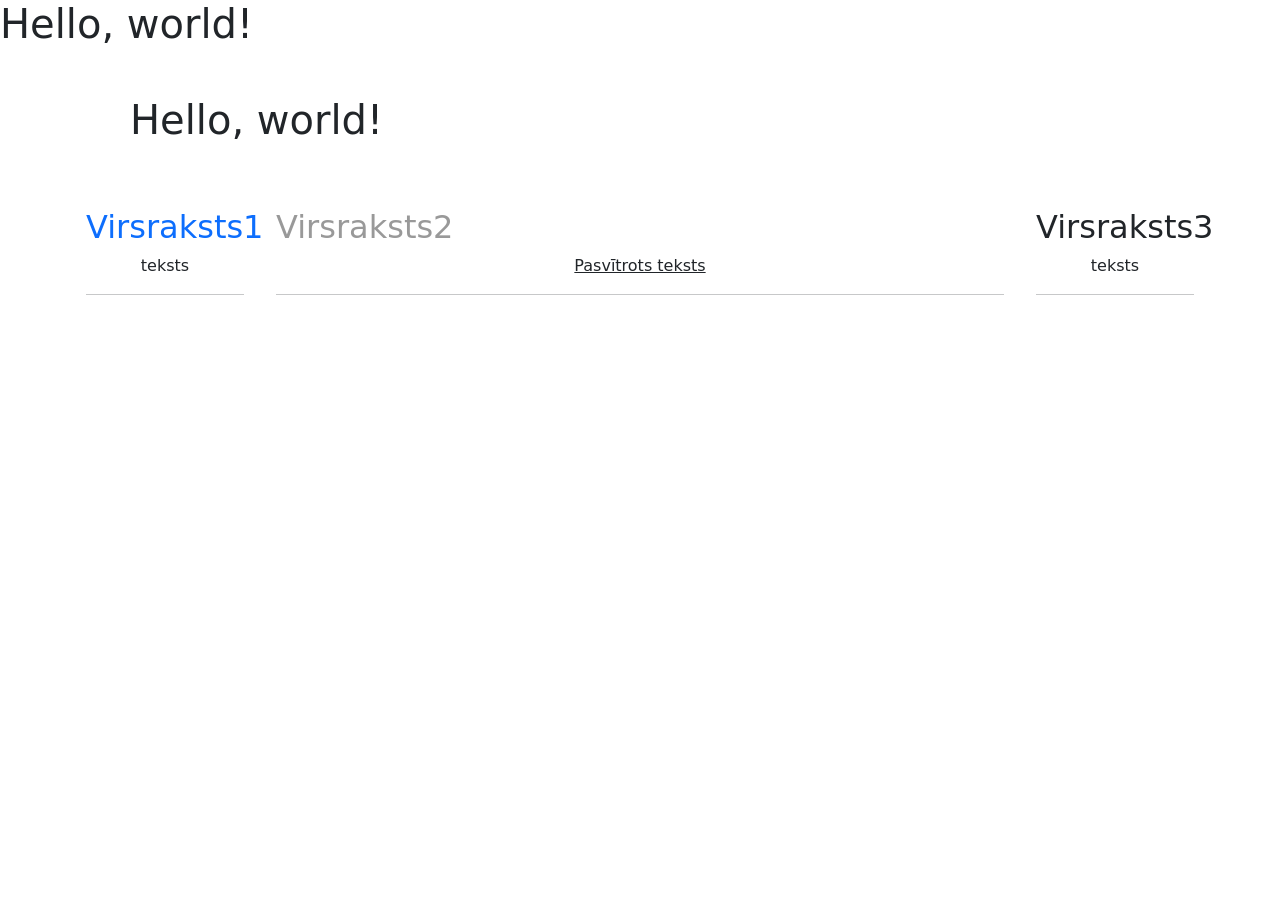
==== bootstrap.html @ c62a8aac "bootstrap colors" ====
<!doctype html>
<html lang="en">

<head>
    <meta charset="utf-8">
    <meta name="viewport" content="width=device-width, initial-scale=1">
    <title>Bootstrap demo</title>
    <link href="https://cdn.jsdelivr.net/npm/bootstrap@5.3.8/dist/css/bootstrap.min.css" rel="stylesheet"
        integrity="sha384-sRIl4kxILFvY47J16cr9ZwB07vP4J8+LH7qKQnuqkuIAvNWLzeN8tE5YBujZqJLB" crossorigin="anonymous">
</head>

<body>
    <h1>Hello, world!</h1>


    <div class="container">
        <!-- Content here -->
        <h1 class="m-5">Hello, world!</h1>

        <div class="row text-center">
            <div class="col-md-2 col-sm-4 p-3">
                <h2 class="text-end text-primary" style="color:var(--bs-yellow)">Virsraksts1</h2>
                <p>teksts</p>
                <hr>
            </div>
            <div class="col-md-8 col-sm-4 p-3">
                <h2 class="text-start" style="color:#999">Virsraksts2</h2>
                <p><u>Pasvītrots teksts</u></p>
                <hr>
            </div>
            <div class="col-md-2 col-sm-4 p-3">
                <h2 class="text-center">Virsraksts3</h2>
                <p>teksts</p>
                <hr>
            </div>
        </div>
    </div>








    <script src="https://cdn.jsdelivr.net/npm/bootstrap@5.3.8/dist/js/bootstrap.bundle.min.js"
        integrity="sha384-FKyoEForCGlyvwx9Hj09JcYn3nv7wiPVlz7YYwJrWVcXK/BmnVDxM+D2scQbITxI"
        crossorigin="anonymous"></script>
</body>

</html>
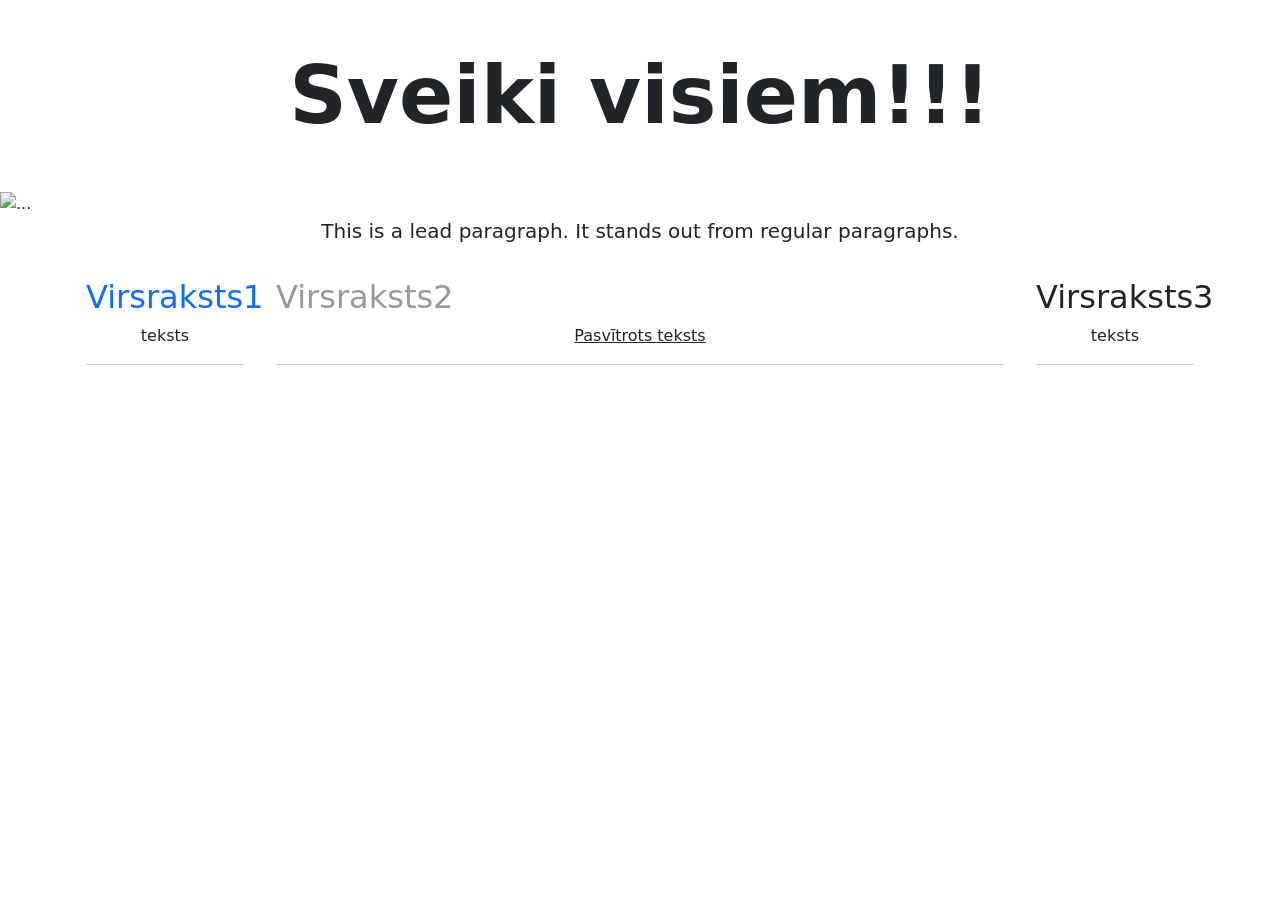
==== commit 537f7ed0: "images" ====
--- a/bootstrap.html
+++ b/bootstrap.html
@@ -10,12 +10,14 @@
 </head>
 
 <body>
-    <h1>Hello, world!</h1>
+    <h1 class="display-1 text-center fw-bolder mx-auto my-5">Sveiki visiem!!!</h1>
+    <img src="https://picsum.photos/800/200" class="img-fluid d-block mx-auto" alt="...">
 
-
-    <div class="container">
+    <div class="container text-center">
         <!-- Content here -->
-        <h1 class="m-5">Hello, world!</h1>
+        <p class="lead">
+            This is a lead paragraph. It stands out from regular paragraphs.
+        </p>
 
         <div class="row text-center">
             <div class="col-md-2 col-sm-4 p-3">
@@ -24,7 +26,7 @@
                 <hr>
             </div>
             <div class="col-md-8 col-sm-4 p-3">
-                <h2 class="text-start" style="color:#999">Virsraksts2</h2>
+                <h2 class="text-start" style="color:#999" ->Virsraksts2</h2>
                 <p><u>Pasvītrots teksts</u></p>
                 <hr>
             </div>
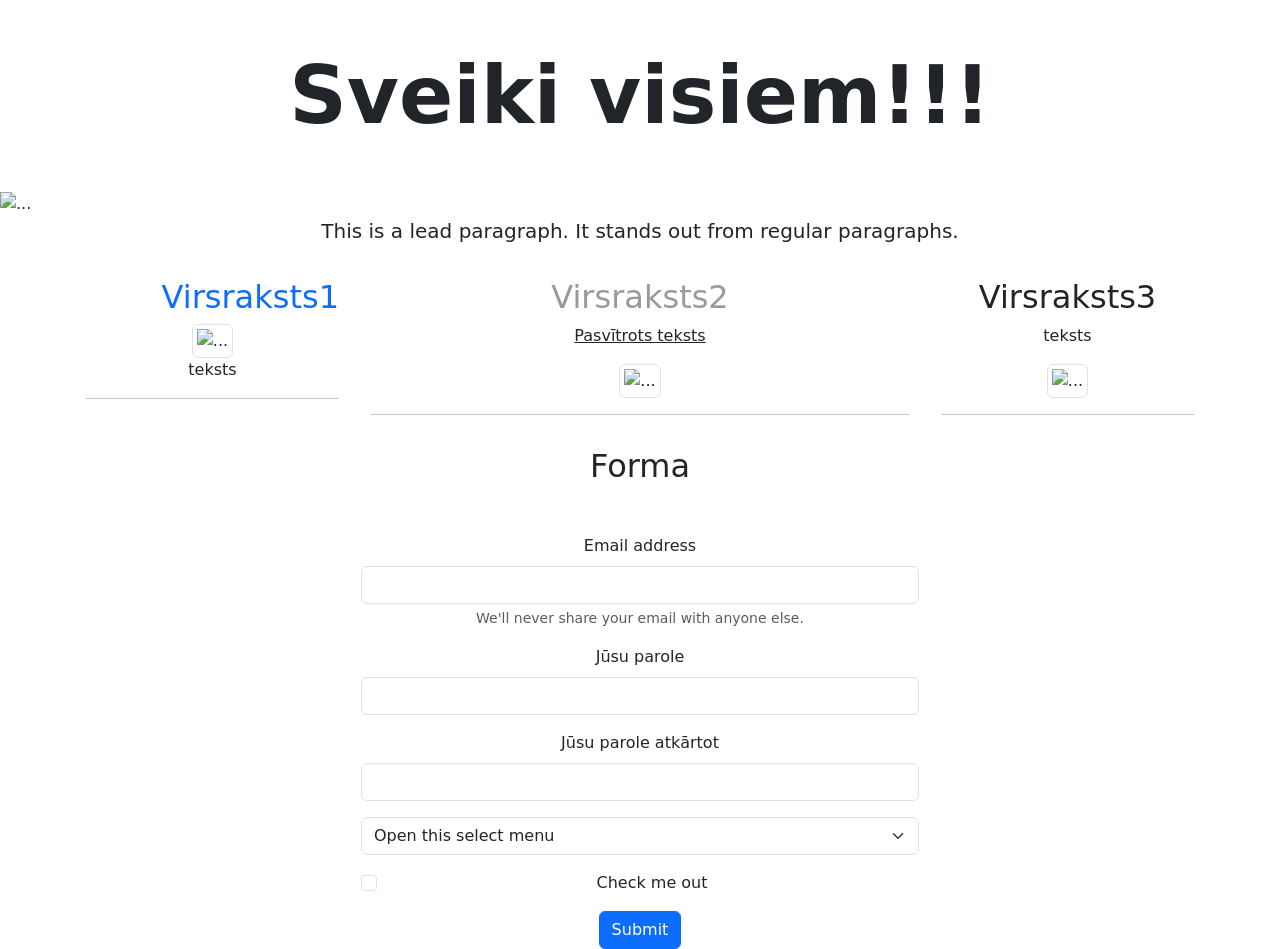
==== commit e356606a: "forma" ====
--- a/bootstrap.html
+++ b/bootstrap.html
@@ -20,22 +20,63 @@
         </p>
 
         <div class="row text-center">
-            <div class="col-md-2 col-sm-4 p-3">
+            <div class="col-md-3 col-sm-4 p-3">
                 <h2 class="text-end text-primary" style="color:var(--bs-yellow)">Virsraksts1</h2>
+                <img src="https://picsum.photos/200" class="img-thumbnail" alt="...">
                 <p>teksts</p>
                 <hr>
             </div>
-            <div class="col-md-8 col-sm-4 p-3">
-                <h2 class="text-start" style="color:#999" ->Virsraksts2</h2>
+            <div class="col-md-6 col-sm-4 p-3">
+                <h2 class="text-center " style="color:#999" ->Virsraksts2</h2>
                 <p><u>Pasvītrots teksts</u></p>
+                <img src="https://picsum.photos/200" class="img-thumbnail" alt="...">
                 <hr>
             </div>
-            <div class="col-md-2 col-sm-4 p-3">
+            <div class="col-md-3 col-sm-4 p-3">
                 <h2 class="text-center">Virsraksts3</h2>
                 <p>teksts</p>
+                <img src="https://picsum.photos/200" class="img-thumbnail" alt="...">
                 <hr>
             </div>
         </div>
+
+
+
+
+        <h2>Forma</h2>
+        <form class="mx-auto mt-5" style="width: 50%;">
+            <div class="mb-3">
+                <label for="exampleInputEmail1" class="form-label">Email address</label>
+                <input type="email" class="form-control" id="exampleInputEmail1" aria-describedby="emailHelp">
+                <div id="emailHelp" class="form-text">We'll never share your email with anyone else.</div>
+            </div>
+            <div class="mb-3">
+                <label for="exampleInputPassword1" class="form-label">Jūsu parole</label>
+                <input type="password" class="form-control" id="exampleInputPassword1">
+            </div>
+            <div class="mb-3">
+                <label for="exampleInputPassword1" class="form-label">Jūsu parole atkārtot</label>
+                <input type="password" class="form-control" id="exampleInputPassword1">
+            </div>
+
+            <div class="mb-3">
+                <select class="form-select" aria-label="Default select example">
+                    <option selected>Open this select menu</option>
+                    <option value="1">One</option>
+                    <option value="2">Two</option>
+                    <option value="3">Three</option>
+                </select>
+
+            </div>
+            <div class="mb-3 form-check">
+                <input type="checkbox" class="form-check-input" id="exampleCheck1">
+                <label class="form-check-label" for="exampleCheck1">Check me out</label>
+            </div>
+
+
+
+            <button type="submit" class="btn btn-primary">Submit</button>
+        </form>
     </div>
 
 
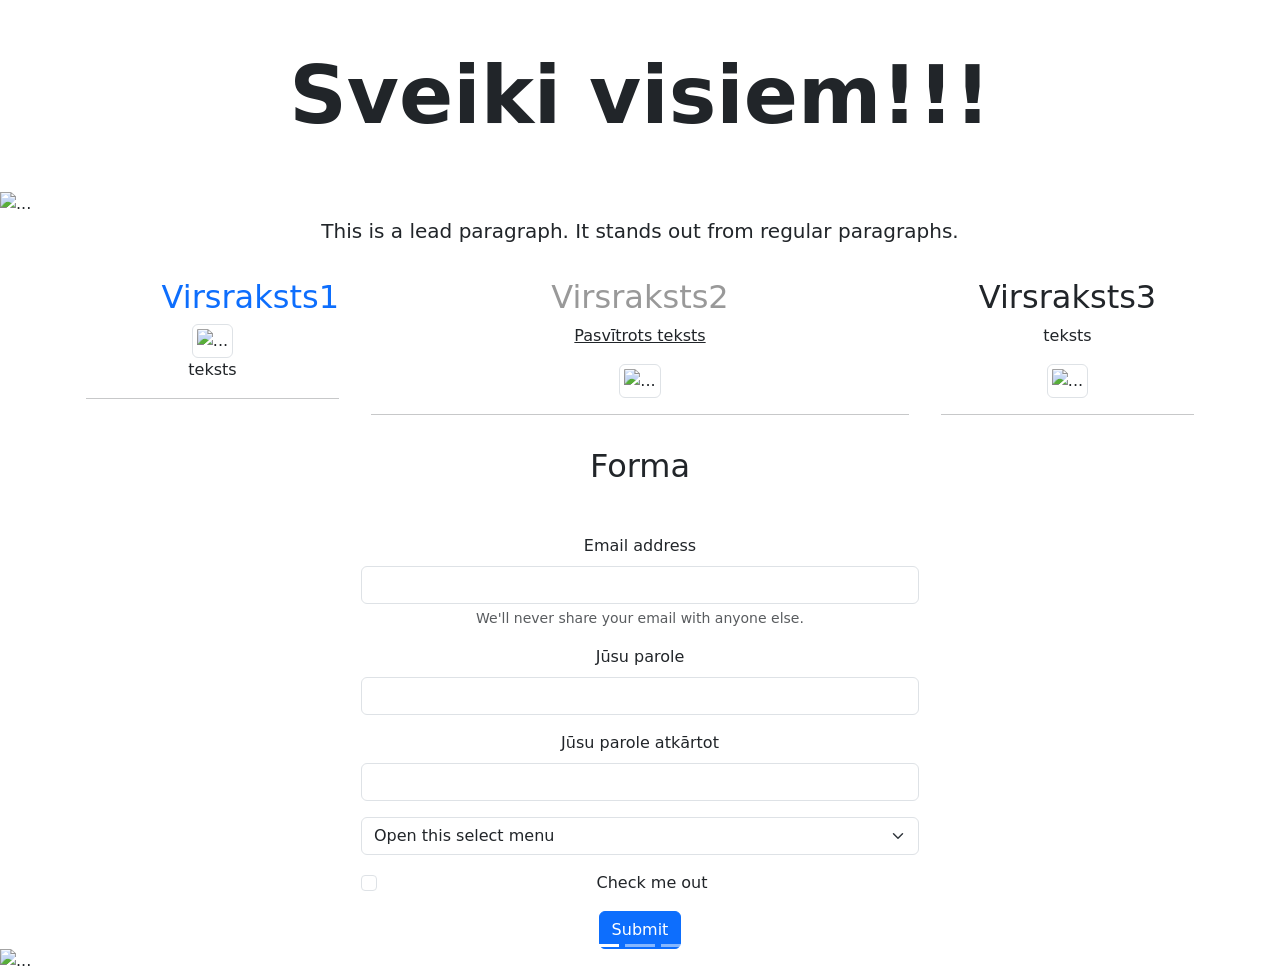
==== commit 3d3d2e27: "karuselis" ====
--- a/bootstrap.html
+++ b/bootstrap.html
@@ -78,7 +78,34 @@
             <button type="submit" class="btn btn-primary">Submit</button>
         </form>
     </div>
-
+    <!-- Karuselis -->
+    <div id="carouselExampleIndicators" class="carousel slide">
+  <div class="carousel-indicators">
+    <button type="button" data-bs-target="#carouselExampleIndicators" data-bs-slide-to="0" class="active" aria-current="true" aria-label="Slide 1"></button>
+    <button type="button" data-bs-target="#carouselExampleIndicators" data-bs-slide-to="1" aria-label="Slide 2"></button>
+    <button type="button" data-bs-target="#carouselExampleIndicators" data-bs-slide-to="2" aria-label="Slide 3"></button>
+  </div>
+  <div class="carousel-inner">
+    <div class="carousel-item active">
+      <img src="..." class="d-block w-100" alt="...">
+    </div>
+    <div class="carousel-item">
+      <img src="..." class="d-block w-100" alt="...">
+    </div>
+    <div class="carousel-item">
+      <img src="..." class="d-block w-100" alt="...">
+    </div>
+  </div>
+  <button class="carousel-control-prev" type="button" data-bs-target="#carouselExampleIndicators" data-bs-slide="prev">
+    <span class="carousel-control-prev-icon" aria-hidden="true"></span>
+    <span class="visually-hidden">Previous</span>
+  </button>
+  <button class="carousel-control-next" type="button" data-bs-target="#carouselExampleIndicators" data-bs-slide="next">
+    <span class="carousel-control-next-icon" aria-hidden="true"></span>
+    <span class="visually-hidden">Next</span>
+  </button>
+</div>
+ <!-- Karuselis -->
 
 
 
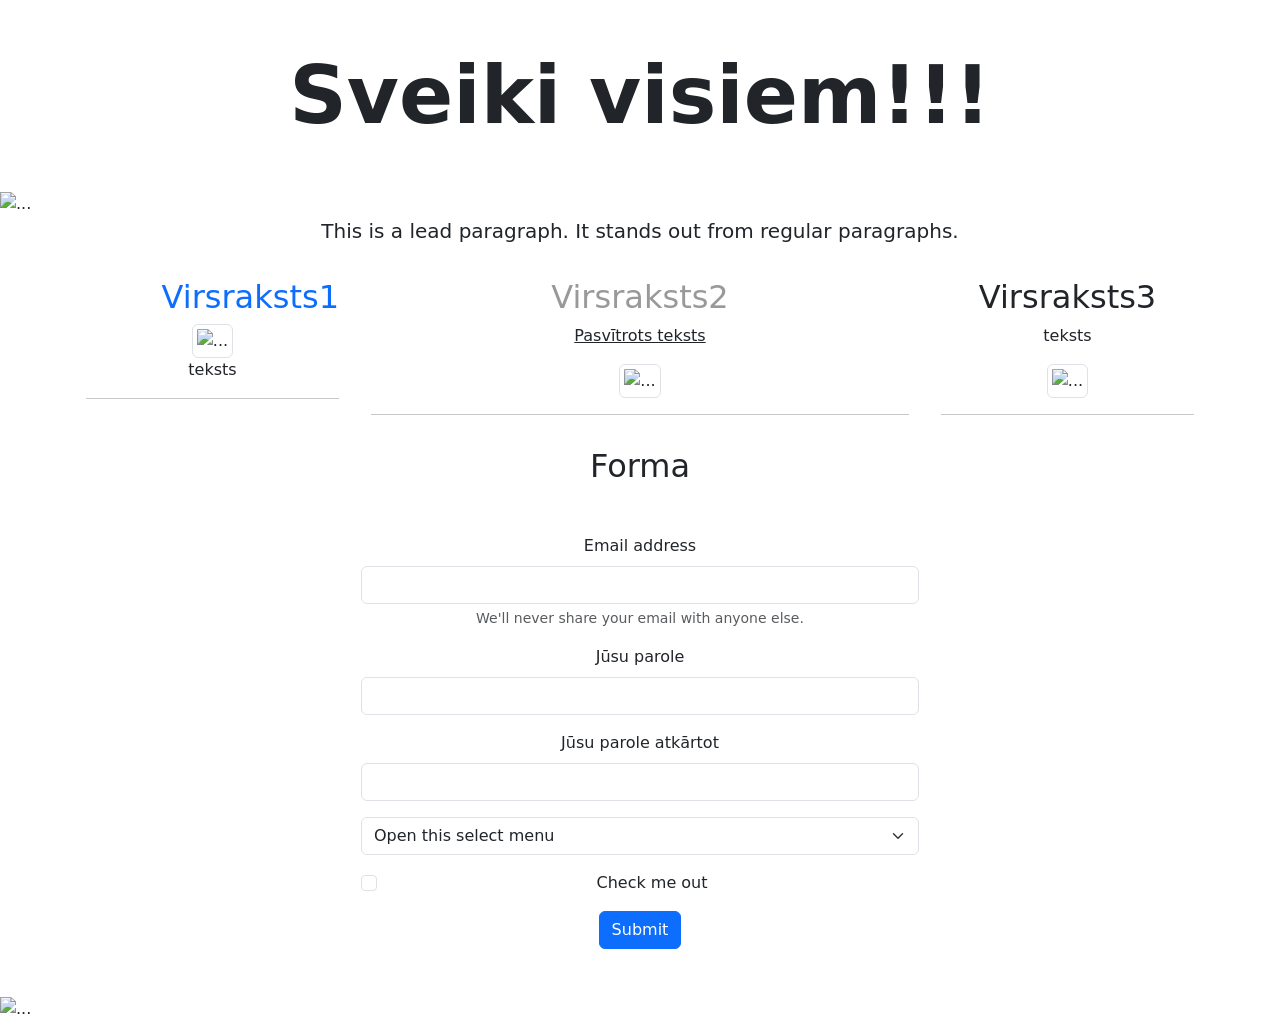
==== commit ebccae34: "slider" ====
--- a/bootstrap.html
+++ b/bootstrap.html
@@ -79,33 +79,44 @@
         </form>
     </div>
     <!-- Karuselis -->
-    <div id="carouselExampleIndicators" class="carousel slide">
-  <div class="carousel-indicators">
-    <button type="button" data-bs-target="#carouselExampleIndicators" data-bs-slide-to="0" class="active" aria-current="true" aria-label="Slide 1"></button>
-    <button type="button" data-bs-target="#carouselExampleIndicators" data-bs-slide-to="1" aria-label="Slide 2"></button>
-    <button type="button" data-bs-target="#carouselExampleIndicators" data-bs-slide-to="2" aria-label="Slide 3"></button>
-  </div>
-  <div class="carousel-inner">
-    <div class="carousel-item active">
-      <img src="..." class="d-block w-100" alt="...">
+    <div id="carouselExampleIndicators" class="carousel slide mt-5">
+        <div class="carousel-indicators">
+            <button type="button" data-bs-target="#carouselExampleIndicators" data-bs-slide-to="0" class="active"
+                aria-current="true" aria-label="Slide 1"></button>
+            <button type="button" data-bs-target="#carouselExampleIndicators" data-bs-slide-to="1"
+                aria-label="Slide 2"></button>
+            <button type="button" data-bs-target="#carouselExampleIndicators" data-bs-slide-to="2"
+                aria-label="Slide 3"></button>
+        </div>
+        <div class="carousel-inner">
+            <div class="carousel-item active">
+                <img src="https://picsum.photos/id/50/1200/300" class="d-block w-100" alt="...">
+            </div>
+            <div class="carousel-item">
+                <img src="https://picsum.photos/id/51/1200/300" class="d-block w-100" alt="...">
+            </div>
+            <div class="carousel-item">
+                <img src="https://picsum.photos/id/52/1200/300" class="d-block w-100" alt="...">
+            </div>
+            <div class="carousel-item">
+                <img src="https://picsum.photos/id/53/1200/300" class="d-block w-100" alt="...">
+            </div>
+            <div class="carousel-item">
+                <img src="https://picsum.photos/id/54/1200/300" class="d-block w-100" alt="...">
+            </div>
+        </div>
+        <button class="carousel-control-prev" type="button" data-bs-target="#carouselExampleIndicators"
+            data-bs-slide="prev">
+            <span class="carousel-control-prev-icon" aria-hidden="true"></span>
+            <span class="visually-hidden">Previous</span>
+        </button>
+        <button class="carousel-control-next" type="button" data-bs-target="#carouselExampleIndicators"
+            data-bs-slide="next">
+            <span class="carousel-control-next-icon" aria-hidden="true"></span>
+            <span class="visually-hidden">Next</span>
+        </button>
     </div>
-    <div class="carousel-item">
-      <img src="..." class="d-block w-100" alt="...">
-    </div>
-    <div class="carousel-item">
-      <img src="..." class="d-block w-100" alt="...">
-    </div>
-  </div>
-  <button class="carousel-control-prev" type="button" data-bs-target="#carouselExampleIndicators" data-bs-slide="prev">
-    <span class="carousel-control-prev-icon" aria-hidden="true"></span>
-    <span class="visually-hidden">Previous</span>
-  </button>
-  <button class="carousel-control-next" type="button" data-bs-target="#carouselExampleIndicators" data-bs-slide="next">
-    <span class="carousel-control-next-icon" aria-hidden="true"></span>
-    <span class="visually-hidden">Next</span>
-  </button>
-</div>
- <!-- Karuselis -->
+    <!-- Karuselis -->
 
 
 
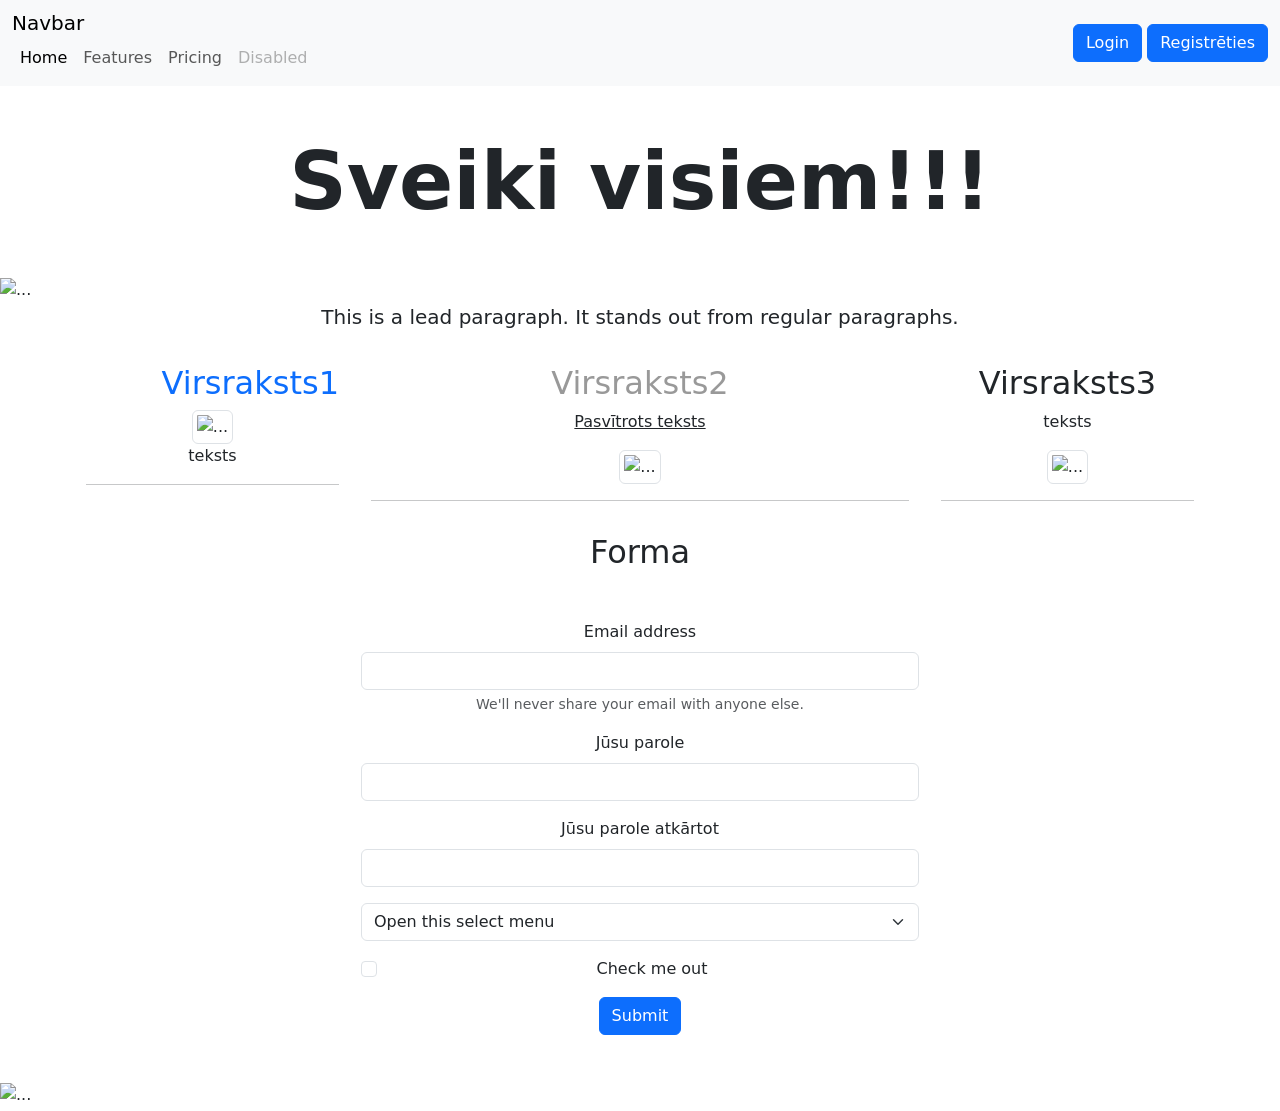
==== commit 7567f366: "bootstrap" ====
--- a/bootstrap.html
+++ b/bootstrap.html
@@ -10,6 +10,48 @@
 </head>
 
 <body>
+    <nav class="navbar navbar-expand-lg bg-body-tertiary">
+        <div class="container-fluid">
+            <div>
+                  <!-- saturs no kreisās puses -->
+                <a class="navbar-brand" href="#">Navbar</a>
+                <button class="navbar-toggler" type="button" data-bs-toggle="collapse"
+                    data-bs-target="#navbarNavAltMarkup" aria-controls="navbarNavAltMarkup" aria-expanded="false"
+                    aria-label="Toggle navigation">
+                    <span class="navbar-toggler-icon"></span>
+                </button>
+                <div class="collapse navbar-collapse" id="navbarNavAltMarkup">
+                    <div class="navbar-nav">
+                        <a class="nav-link active" aria-current="page" href="#">Home</a>
+                        <a class="nav-link" href="#">Features</a>
+                        <a class="nav-link" href="#">Pricing</a>
+                        <a class="nav-link disabled" aria-disabled="true">Disabled</a>
+                    </div>
+                </div>
+            </div>
+            <div>
+                <!-- saturs no labās puses -->
+                 <!-- Button trigger modal -->
+                <button type="button" class="btn btn-primary" data-bs-toggle="modal" data-bs-target="#modal1">
+                    Login
+                </button>
+
+                <!-- Button trigger modal -->
+                <button type="button" class="btn btn-primary" data-bs-toggle="modal" data-bs-target="#modal2">
+                    Registrēties
+                </button>
+
+            </div>
+
+        </div>
+    </nav>
+
+    <nav>
+       
+    </nav>
+
+
+
     <h1 class="display-1 text-center fw-bolder mx-auto my-5">Sveiki visiem!!!</h1>
     <img src="https://picsum.photos/800/200" class="img-fluid d-block mx-auto" alt="...">
 
@@ -86,6 +128,10 @@
             <button type="button" data-bs-target="#carouselExampleIndicators" data-bs-slide-to="1"
                 aria-label="Slide 2"></button>
             <button type="button" data-bs-target="#carouselExampleIndicators" data-bs-slide-to="2"
+                aria-label="Slide 3"></button>
+            <button type="button" data-bs-target="#carouselExampleIndicators" data-bs-slide-to="3"
+                aria-label="Slide 3"></button>
+            <button type="button" data-bs-target="#carouselExampleIndicators" data-bs-slide-to="4"
                 aria-label="Slide 3"></button>
         </div>
         <div class="carousel-inner">
@@ -124,6 +170,49 @@
 
 
 
+
+
+    <!-- Modal -->
+    <div class="modal fade" id="modal1" tabindex="-1" aria-labelledby="exampleModalLabel" aria-hidden="true">
+        <div class="modal-dialog">
+            <div class="modal-content">
+                <div class="modal-header">
+                    <h1 class="modal-title fs-5" id="exampleModalLabel">Modal 1</h1>
+                    <button type="button" class="btn-close" data-bs-dismiss="modal" aria-label="Close"></button>
+                </div>
+                <div class="modal-body">
+                    ...
+                </div>
+                <div class="modal-footer">
+                    <button type="button" class="btn btn-secondary" data-bs-dismiss="modal">Close</button>
+                    <button type="button" class="btn btn-primary">Save changes</button>
+                </div>
+            </div>
+        </div>
+    </div>
+
+    <!-- Modal -->
+    <div class="modal fade" id="modal2" tabindex="-1" aria-labelledby="exampleModalLabel" aria-hidden="true">
+        <div class="modal-dialog">
+            <div class="modal-content">
+                <div class="modal-header">
+                    <h1 class="modal-title fs-5" id="exampleModalLabel">Modal 2</h1>
+                    <button type="button" class="btn-close" data-bs-dismiss="modal" aria-label="Close"></button>
+                </div>
+                <div class="modal-body">
+                    ...
+                </div>
+                <div class="modal-footer">
+                    <button type="button" class="btn btn-secondary" data-bs-dismiss="modal">Close</button>
+                    <button type="button" class="btn btn-primary">Save changes</button>
+                </div>
+            </div>
+        </div>
+    </div>
+
+
+
+
     <script src="https://cdn.jsdelivr.net/npm/bootstrap@5.3.8/dist/js/bootstrap.bundle.min.js"
         integrity="sha384-FKyoEForCGlyvwx9Hj09JcYn3nv7wiPVlz7YYwJrWVcXK/BmnVDxM+D2scQbITxI"
         crossorigin="anonymous"></script>
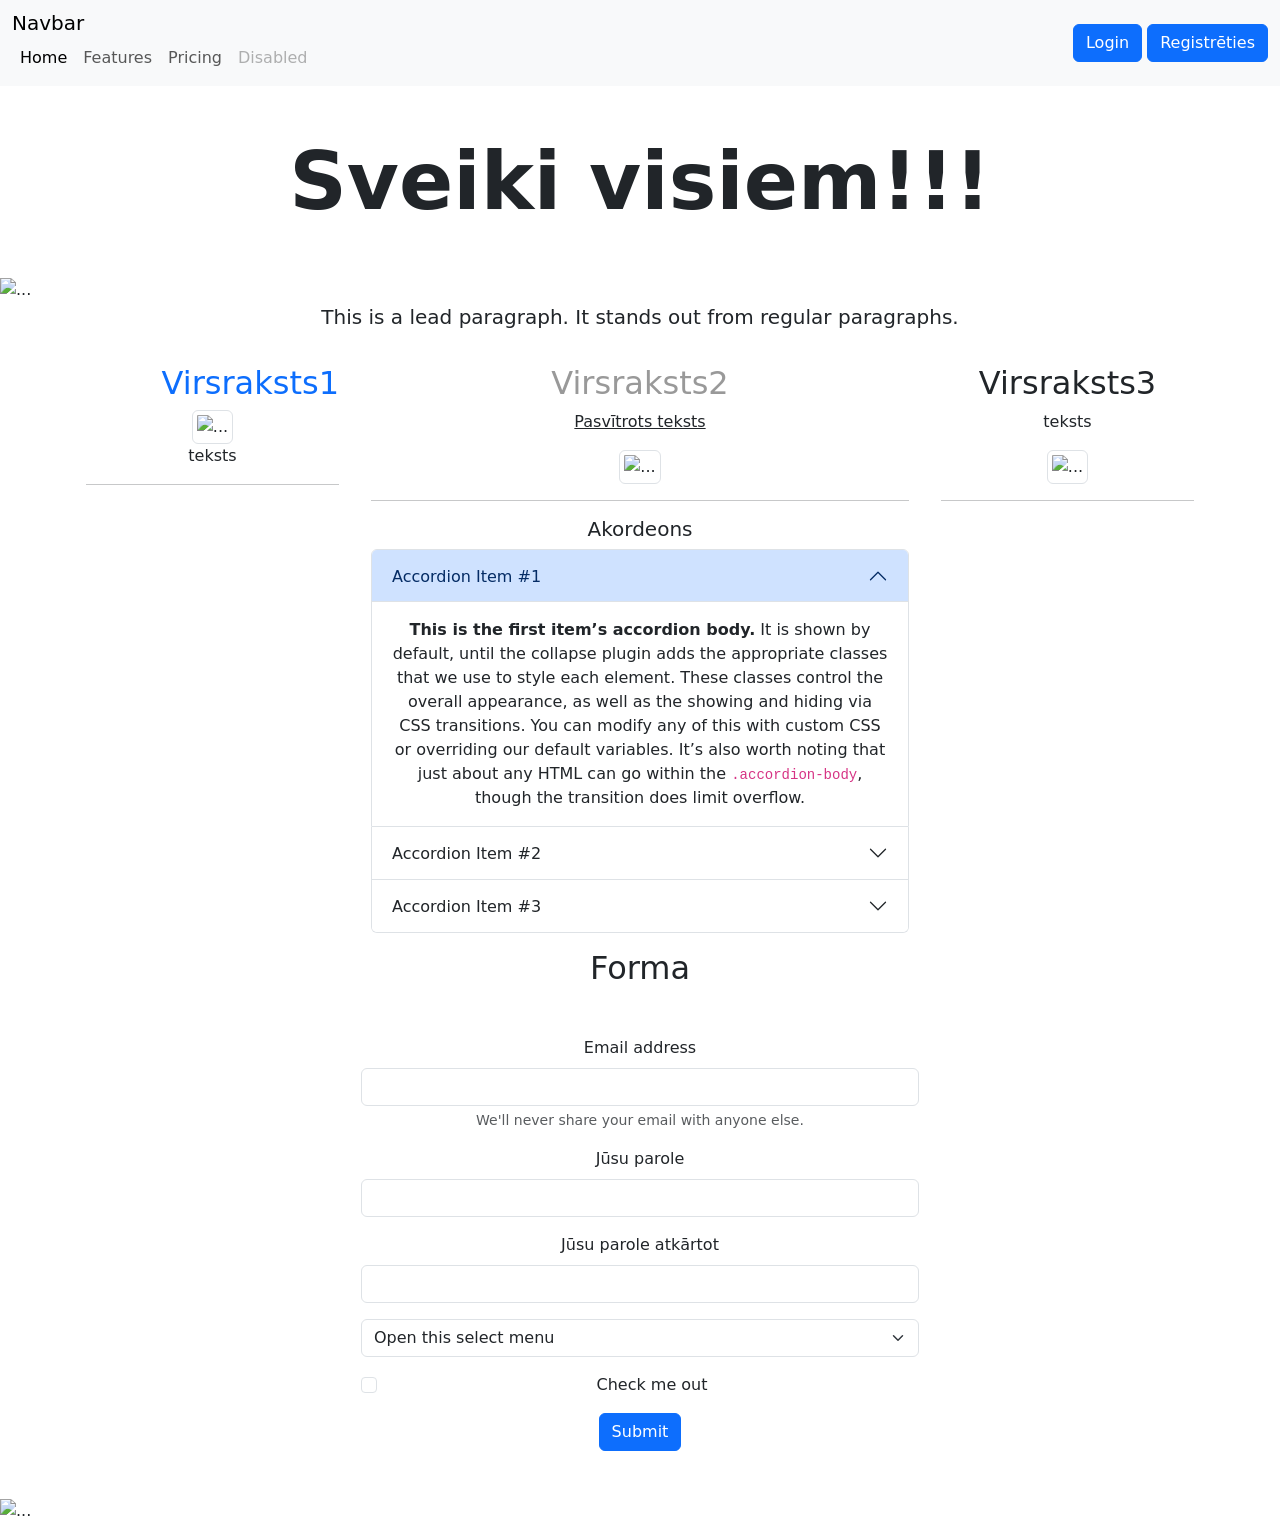
==== commit 919af1ca: "akordeons" ====
--- a/bootstrap.html
+++ b/bootstrap.html
@@ -13,7 +13,7 @@
     <nav class="navbar navbar-expand-lg bg-body-tertiary">
         <div class="container-fluid">
             <div>
-                  <!-- saturs no kreisās puses -->
+                <!-- saturs no kreisās puses -->
                 <a class="navbar-brand" href="#">Navbar</a>
                 <button class="navbar-toggler" type="button" data-bs-toggle="collapse"
                     data-bs-target="#navbarNavAltMarkup" aria-controls="navbarNavAltMarkup" aria-expanded="false"
@@ -31,7 +31,7 @@
             </div>
             <div>
                 <!-- saturs no labās puses -->
-                 <!-- Button trigger modal -->
+                <!-- Button trigger modal -->
                 <button type="button" class="btn btn-primary" data-bs-toggle="modal" data-bs-target="#modal1">
                     Login
                 </button>
@@ -47,7 +47,7 @@
     </nav>
 
     <nav>
-       
+
     </nav>
 
 
@@ -73,6 +73,64 @@
                 <p><u>Pasvītrots teksts</u></p>
                 <img src="https://picsum.photos/200" class="img-thumbnail" alt="...">
                 <hr>
+                <h5>Akordeons</h5>
+                <div class="accordion" id="accordionExample">
+                    <div class="accordion-item">
+                        <h2 class="accordion-header">
+                            <button class="accordion-button" type="button" data-bs-toggle="collapse"
+                                data-bs-target="#collapseOne" aria-expanded="true" aria-controls="collapseOne">
+                                Accordion Item #1
+                            </button>
+                        </h2>
+                        <div id="collapseOne" class="accordion-collapse collapse show"
+                            data-bs-parent="#accordionExample">
+                            <div class="accordion-body">
+                                <strong>This is the first item’s accordion body.</strong> It is shown by default, until
+                                the collapse plugin adds the appropriate classes that we use to style each element.
+                                These classes control the overall appearance, as well as the showing and hiding via CSS
+                                transitions. You can modify any of this with custom CSS or overriding our default
+                                variables. It’s also worth noting that just about any HTML can go within the
+                                <code>.accordion-body</code>, though the transition does limit overflow.
+                            </div>
+                        </div>
+                    </div>
+                    <div class="accordion-item">
+                        <h2 class="accordion-header">
+                            <button class="accordion-button collapsed" type="button" data-bs-toggle="collapse"
+                                data-bs-target="#collapseTwo" aria-expanded="false" aria-controls="collapseTwo">
+                                Accordion Item #2
+                            </button>
+                        </h2>
+                        <div id="collapseTwo" class="accordion-collapse collapse" data-bs-parent="#accordionExample">
+                            <div class="accordion-body">
+                                <strong>This is the second item’s accordion body.</strong> It is hidden by default,
+                                until the collapse plugin adds the appropriate classes that we use to style each
+                                element. These classes control the overall appearance, as well as the showing and hiding
+                                via CSS transitions. You can modify any of this with custom CSS or overriding our
+                                default variables. It’s also worth noting that just about any HTML can go within the
+                                <code>.accordion-body</code>, though the transition does limit overflow.
+                            </div>
+                        </div>
+                    </div>
+                    <div class="accordion-item">
+                        <h2 class="accordion-header">
+                            <button class="accordion-button collapsed" type="button" data-bs-toggle="collapse"
+                                data-bs-target="#collapseThree" aria-expanded="false" aria-controls="collapseThree">
+                                Accordion Item #3
+                            </button>
+                        </h2>
+                        <div id="collapseThree" class="accordion-collapse collapse" data-bs-parent="#accordionExample">
+                            <div class="accordion-body">
+                                <strong>This is the third item’s accordion body.</strong> It is hidden by default, until
+                                the collapse plugin adds the appropriate classes that we use to style each element.
+                                These classes control the overall appearance, as well as the showing and hiding via CSS
+                                transitions. You can modify any of this with custom CSS or overriding our default
+                                variables. It’s also worth noting that just about any HTML can go within the
+                                <code>.accordion-body</code>, though the transition does limit overflow.
+                            </div>
+                        </div>
+                    </div>
+                </div>
             </div>
             <div class="col-md-3 col-sm-4 p-3">
                 <h2 class="text-center">Virsraksts3</h2>
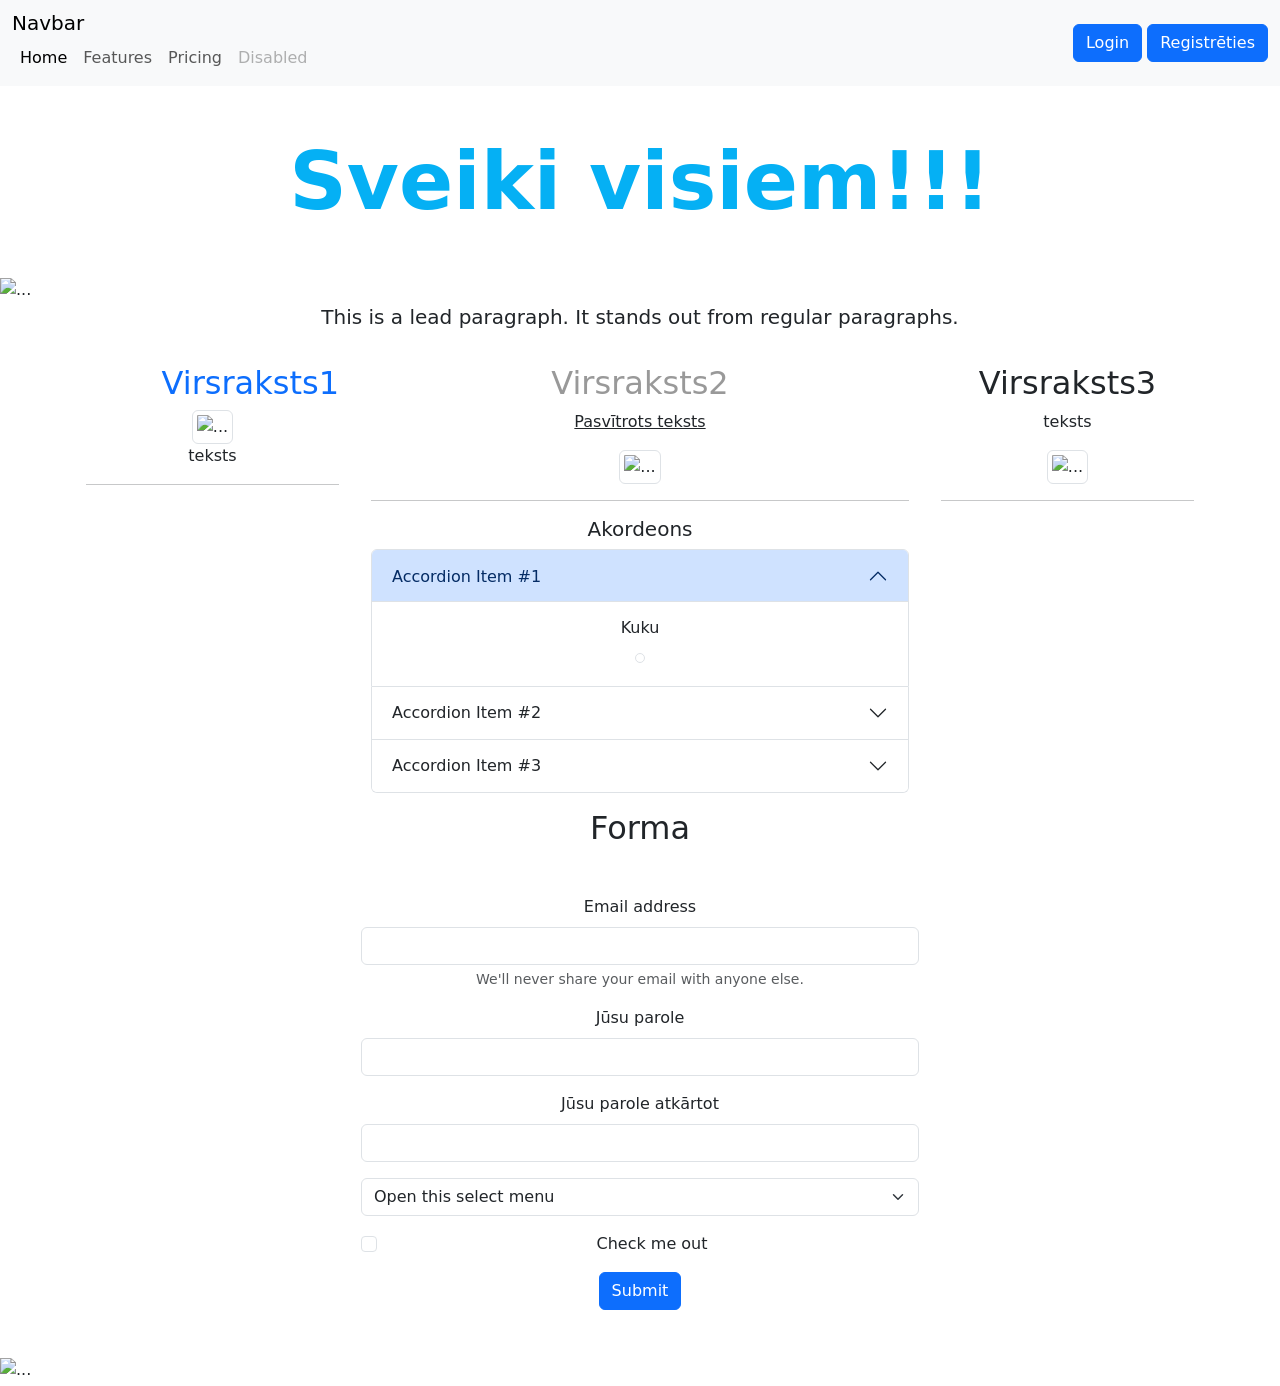
==== commit 963975bb: "bootstrap" ====
--- a/bootstrap.html
+++ b/bootstrap.html
@@ -52,7 +52,7 @@
 
 
 
-    <h1 class="display-1 text-center fw-bolder mx-auto my-5">Sveiki visiem!!!</h1>
+    <h1 class="display-1 text-center fw-bolder mx-auto my-5" style="color:#05b0f4">Sveiki visiem!!!</h1>
     <img src="https://picsum.photos/800/200" class="img-fluid d-block mx-auto" alt="...">
 
     <div class="container text-center">
@@ -73,7 +73,7 @@
                 <p><u>Pasvītrots teksts</u></p>
                 <img src="https://picsum.photos/200" class="img-thumbnail" alt="...">
                 <hr>
-                <h5>Akordeons</h5>
+                <h5 class="text-center ">Akordeons</h5>
                 <div class="accordion" id="accordionExample">
                     <div class="accordion-item">
                         <h2 class="accordion-header">
@@ -85,12 +85,8 @@
                         <div id="collapseOne" class="accordion-collapse collapse show"
                             data-bs-parent="#accordionExample">
                             <div class="accordion-body">
-                                <strong>This is the first item’s accordion body.</strong> It is shown by default, until
-                                the collapse plugin adds the appropriate classes that we use to style each element.
-                                These classes control the overall appearance, as well as the showing and hiding via CSS
-                                transitions. You can modify any of this with custom CSS or overriding our default
-                                variables. It’s also worth noting that just about any HTML can go within the
-                                <code>.accordion-body</code>, though the transition does limit overflow.
+                                <h6>Kuku </h6>
+                                <img src="https://picsum.photos/200" alt="" class="img-thumbnail">
                             </div>
                         </div>
                     </div>
